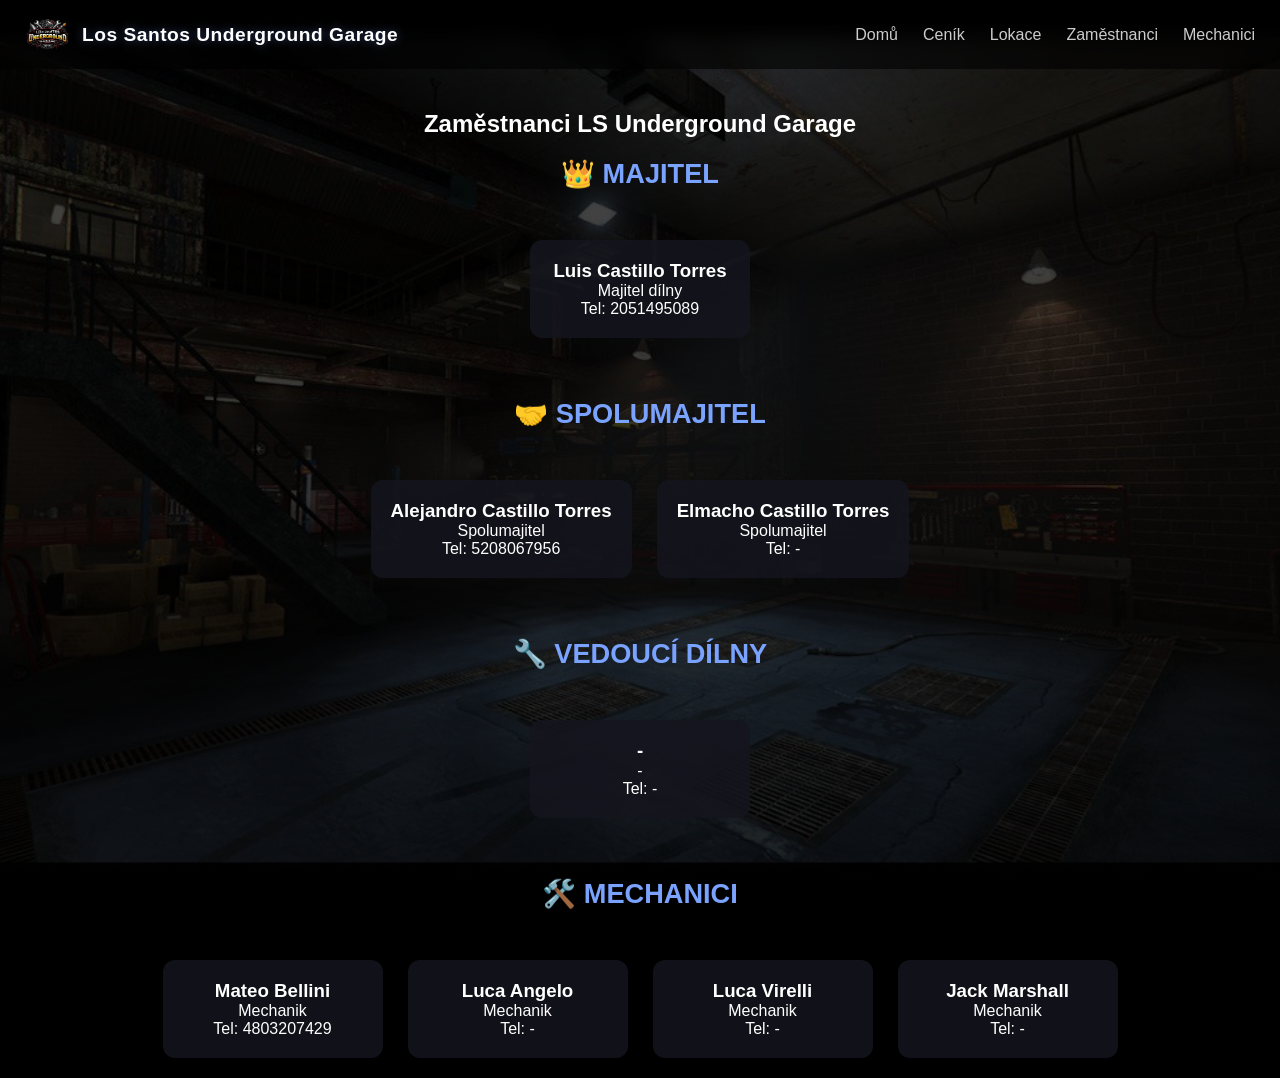
==== zamestnanci.html @ fd34e65f "Add files via upload" ====
<!DOCTYPE html>
<html lang="cs">
<head>
    <meta charset="UTF-8">
    <meta name="viewport" content="width=device-width, initial-scale=1.0, maximum-scale=1.0, user-scalable=no">
    <title>Zaměstnanci</title>
    <link rel="stylesheet" href="style.css">
</head>
<body class="zamestnanci">

<nav class="navbar">

    <div class="brand">
        <img src="logo.png" class="logo">
        <span class="brand-name">Los Santos Underground Garage</span>
    </div>

    <ul>
        <li><a href="index.html">Domů</a></li>
        <li><a href="cennik.html">Ceník</a></li>
        <li><a href="lokace.html">Lokace</a></li>
        <li><a href="zamestnanci.html">Zaměstnanci</a></li>
        <li><a href="mechanici-login.html" class="mechanic-btn">Mechanici</a></li>
    </ul>

</nav>

<section class="content">

    <h2>Zaměstnanci LS Underground Garage</h2>

    <!-- 👑 MAJITEL -->
    <h3 class="rank-title">👑 Majitel</h3>
    <div class="cards">
        <div class="card owner">
            <h3>Luis Castillo Torres</h3>
            <p>Majitel dílny</p>
            <span>Tel: 2051495089</span>
        </div>
    </div>

    <!-- 🤝 SPOLUMAJITEL -->
    <h3 class="rank-title">🤝 Spolumajitel</h3>
    <div class="cards">
        <div class="card coowner">
            <h3>Alejandro Castillo Torres</h3>
            <p>Spolumajitel</p>
            <span>Tel: 5208067956</span>
        </div>
        
        <div class="card coowner">
            <h3>Elmacho Castillo Torres</h3>
            <p>Spolumajitel</p>
            <span>Tel: -</span>
        </div>
    </div>

    <!-- 🔧 VEDENÍ -->
    <h3 class="rank-title">🔧 Vedoucí dílny</h3>
    <div class="cards">
        <div class="card manager">
            <h3>-</h3>
            <p>-</p>
            <span>Tel: -</span>
        </div>
    </div>

    <!-- 🛠️ MECHANICI -->
    <h3 class="rank-title">🛠️ Mechanici</h3>
    <div class="cards">
        <div class="card">
            <h3>Mateo Bellini</h3>
            <p>Mechanik</p>
            <span>Tel: 4803207429</span>
        </div>

        <div class="card">
            <h3>Luca Angelo</h3>
            <p>Mechanik</p>
            <span>Tel: -</span>
        </div>

        <div class="card">
            <h3>Luca Virelli</h3>
            <p>Mechanik</p>
            <span>Tel: -</span>
        </div>

        <div class="card">
            <h3>Jack Marshall</h3>
            <p>Mechanik</p>
            <span>Tel: -</span>
        </div>
    </div>

</section>

</body>
</html>
---- style.css ----
* {
    margin: 0;
    padding: 0;
    box-sizing: border-box;
}

/* =========================
   ZÁKLAD
========================= */
html, body {
    margin: 0;
    overflow-x: hidden;
    font-family: Arial, sans-serif;
    color: #fff;
    background: black;
    overscroll-behavior-y: auto; /* umožní refresh */
}

/* posun pod navbar */
body {
    padding-top: 90px;
}

/* =========================
   BACKGROUNDY
========================= */
.home,
.cennik,
.lokace {
    min-height: 100vh;
    display: flex;
    flex-direction: column;
}

.home {
    background: linear-gradient(rgba(0,0,0,0.7), rgba(0,0,0,0.9)),
    url("bg-home.jpg") center/cover fixed;
}

.cennik {
    background: linear-gradient(rgba(0,0,0,0.7), rgba(0,0,0,0.9)),
    url("bg-cennik.jpg") center/cover fixed;
}

.lokace {
    background: linear-gradient(rgba(0,0,0,0.7), rgba(0,0,0,0.9)),
    url("bg-lokace.jpg") center/cover fixed;
}

/* =========================
   ZAMĚSTNANCI (SCROLL POVOLEN)
========================= */
.zamestnanci {
    background: linear-gradient(rgba(0,0,0,0.7), rgba(0,0,0,0.9)),
    url("bg-staff.jpg") center/cover fixed;

    min-height: 100vh;
    overflow-y: auto;
}

/* =========================
   PC vs MOBIL CHOVÁNÍ
========================= */

/* 💻 PC – bez scrollu */
@media (min-width: 769px) {
    .home,
    .cennik,
    .lokace {
        overflow: hidden;
    }
}

/* 📱 MOBIL – scroll + refresh */
@media (max-width: 768px) {
    .home,
    .cennik,
    .lokace {
        overflow-y: auto;
    }

    body {
        touch-action: pan-y; /* zákaz posunu do stran + zoom bug fix */
    }
}

/* =========================
   NAVBAR
========================= */
.navbar {
    position: fixed;
    top: 0;
    width: 100%;
    display: flex;
    justify-content: space-between;
    align-items: center;
    padding: 12px 25px;
    background: rgba(0,0,0,0.6);
    backdrop-filter: blur(10px);
    z-index: 1000;
}

.logo {
    height: 45px;
}

.navbar ul {
    display: flex;
    gap: 25px;
    list-style: none;
}

.navbar a {
    color: #ccc;
    text-decoration: none;
    transition: 0.3s;
}

.navbar a:hover {
    color: #7aa2ff;
}

/* =========================
   OBSAH
========================= */
.center,
.content {
    flex: 1;
    display: flex;
    flex-direction: column;
    justify-content: center;
    align-items: center;
    text-align: center;
    padding: 20px;
}

/* homepage layout */
.center {
    min-height: 100vh;
    padding: 120px 20px 60px;
    gap: 50px;
}

/* =========================
   TEXTY
========================= */
.main-title {
    font-size: 3.2rem;
}

.about {
    max-width: 700px;
}

.about p {
    color: #ddd;
    line-height: 1.6;
}

/* =========================
   CARDS
========================= */
.cards {
    display: flex;
    justify-content: center;
    flex-wrap: wrap;
    gap: 25px;
    margin-top: 30px;
    width: 100%;
}

.card {
    background: rgba(20,20,30,0.85);
    padding: 20px;
    border-radius: 12px;
    transition: 0.3s;
    min-width: 220px;
}

.card:hover {
    transform: scale(1.05);
    box-shadow: 0 0 20px #7aa2ff;
}

/* =========================
   ZAMĚSTNANCI NADPISY
========================= */
.rank-title {
    width: 100%;
    margin-top: 60px;
    margin-bottom: 20px;
    font-size: 1.7rem;
    color: #7aa2ff;
    text-transform: uppercase;
}

/* fix aby první nebyl schovaný */
.zamestnanci .rank-title:first-of-type {
    margin-top: 20px;
}

/* =========================
   MAPA
========================= */
.map {
    width: 100%;
    max-width: 800px;
    margin-top: 20px;
    border-radius: 12px;
}

/* =========================
   RESPONSIVE
========================= */
@media (max-width: 768px) {

    .navbar {
        flex-direction: column;
        gap: 10px;
        padding: 10px 15px;
    }

    .logo {
        height: 35px;
    }

    .navbar ul {
        flex-wrap: wrap;
        justify-content: center;
        gap: 12px;
    }

    .navbar a {
        font-size: 14px;
    }

    .cards {
        flex-direction: column;
        align-items: center;
    }
}

.brand {
    display: flex;
    align-items: center;
    gap: 12px;
}

.brand-name {
    font-size: 1.2rem;
    font-weight: bold;
    color: #fff;
    letter-spacing: 0.5px;
}

.logo {
    height: 45px;
}

@media (max-width: 768px) {

    .brand {
        flex-direction: column;
        gap: 5px;
    }

    .brand-name {
        font-size: 0.9rem;
        text-align: center;
    }
}

.brand-name {
    text-shadow: 0 0 10px rgba(122,162,255,0.4);
}

@media (max-width: 768px) {
    body.zamestnanci {
        padding-top: 140px; /* víc místa kvůli vyššímu navbaru */
    }
}

/* =========================
   LOGIN STRÁNKA
========================= */
body.login {
    min-height: 100vh;
    display: flex;
    flex-direction: column;
    justify-content: center;
    align-items: center;

    background: linear-gradient(rgba(0,0,0,0.85), rgba(0,0,0,0.95)),
    url("bg-home.jpg") center/cover fixed;

    text-align: center;
    gap: 15px;
}

/* nadpis login */
.login h2 {
    font-size: 2rem;
    margin: 0;

    color: #7aa2ff;
    text-shadow: 0 0 10px rgba(122,162,255,0.4);
}

/* form box */
.login form {
    background: rgba(20,20,30,0.9);
    padding: 30px;
    border-radius: 12px;

    display: flex;
    flex-direction: column;
    gap: 15px;

    min-width: 280px;
    box-shadow: 0 0 20px rgba(0,0,0,0.6);
}

/* input */
.login input {
    padding: 10px;
    border: none;
    border-radius: 6px;
    outline: none;

    background: #111;
    color: white;
    border: 1px solid #333;

    transition: 0.3s;
}

.login input:focus {
    border-color: #7aa2ff;
    box-shadow: 0 0 10px rgba(122,162,255,0.4);
}

/* =========================
   INDEX.HTML – PC NO SCROLL
========================= */
@media (min-width: 769px) {
    body.home {
        overflow: hidden;
        height: 100vh;
    }
}
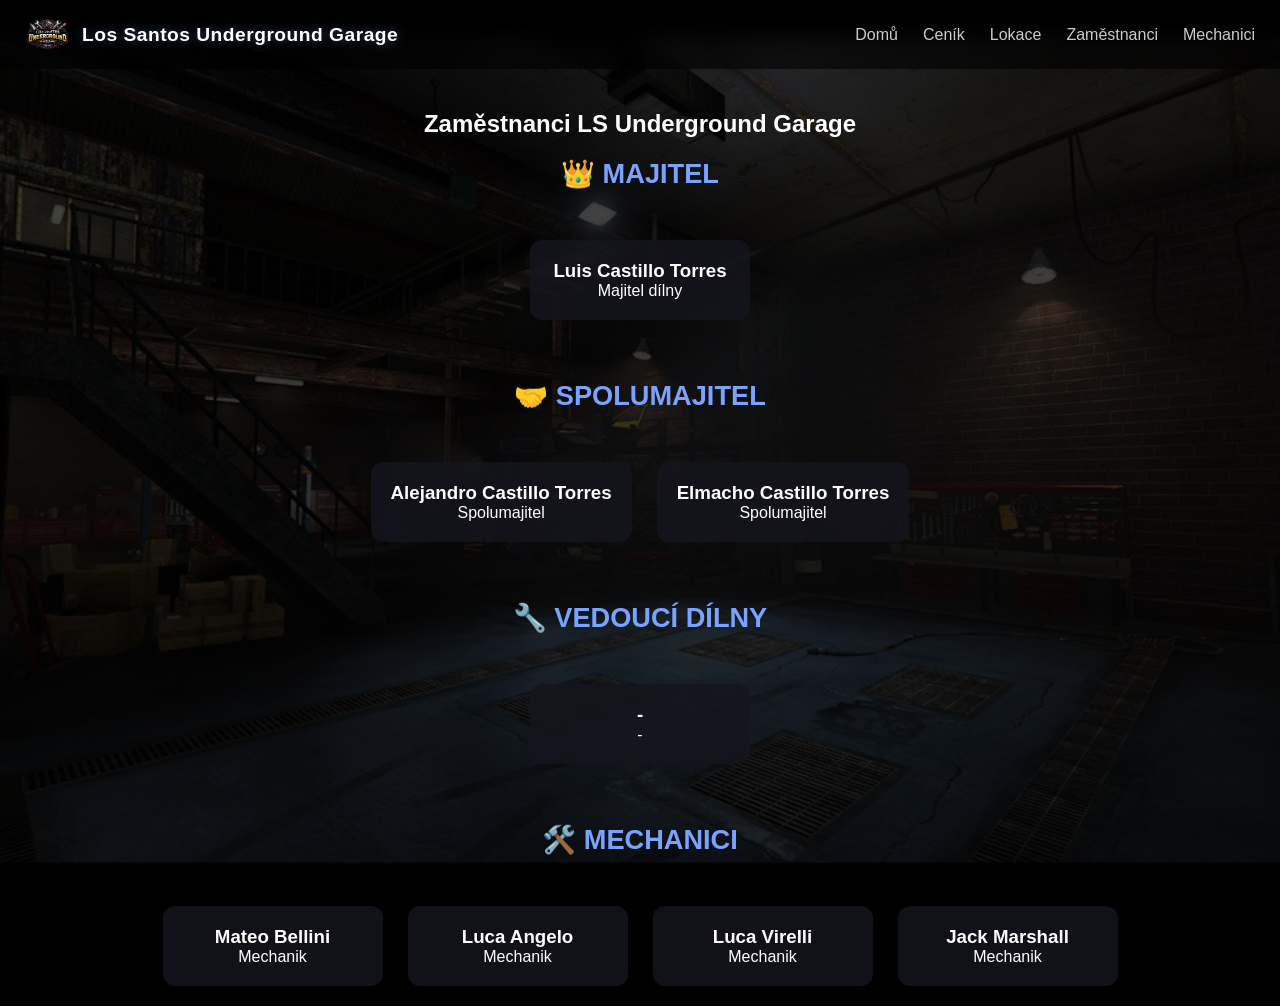
==== commit b55a20d5: "Remove phone number details from employee cards Removed phone number placeholders for employees." ====
--- a/zamestnanci.html
+++ b/zamestnanci.html
@@ -5,6 +5,7 @@
     <meta name="viewport" content="width=device-width, initial-scale=1.0, maximum-scale=1.0, user-scalable=no">
     <title>Zaměstnanci</title>
     <link rel="stylesheet" href="style.css">
+    <link rel="icon" type="image/png" href="logo.png">
 </head>
 <body class="zamestnanci">
 
@@ -35,7 +36,7 @@
         <div class="card owner">
             <h3>Luis Castillo Torres</h3>
             <p>Majitel dílny</p>
-            <span>Tel: 2051495089</span>
+            <!-- pridání telefonu >>> <span>Tel: 2051495089</span> -->
         </div>
     </div>
 
@@ -45,13 +46,11 @@
         <div class="card coowner">
             <h3>Alejandro Castillo Torres</h3>
             <p>Spolumajitel</p>
-            <span>Tel: 5208067956</span>
         </div>
         
         <div class="card coowner">
             <h3>Elmacho Castillo Torres</h3>
             <p>Spolumajitel</p>
-            <span>Tel: -</span>
         </div>
     </div>
 
@@ -61,7 +60,6 @@
         <div class="card manager">
             <h3>-</h3>
             <p>-</p>
-            <span>Tel: -</span>
         </div>
     </div>
 
@@ -71,29 +69,25 @@
         <div class="card">
             <h3>Mateo Bellini</h3>
             <p>Mechanik</p>
-            <span>Tel: 4803207429</span>
         </div>
 
         <div class="card">
             <h3>Luca Angelo</h3>
             <p>Mechanik</p>
-            <span>Tel: -</span>
         </div>
 
         <div class="card">
             <h3>Luca Virelli</h3>
             <p>Mechanik</p>
-            <span>Tel: -</span>
         </div>
 
         <div class="card">
             <h3>Jack Marshall</h3>
             <p>Mechanik</p>
-            <span>Tel: -</span>
         </div>
     </div>
 
 </section>
 
 </body>
-</html>+</html>
